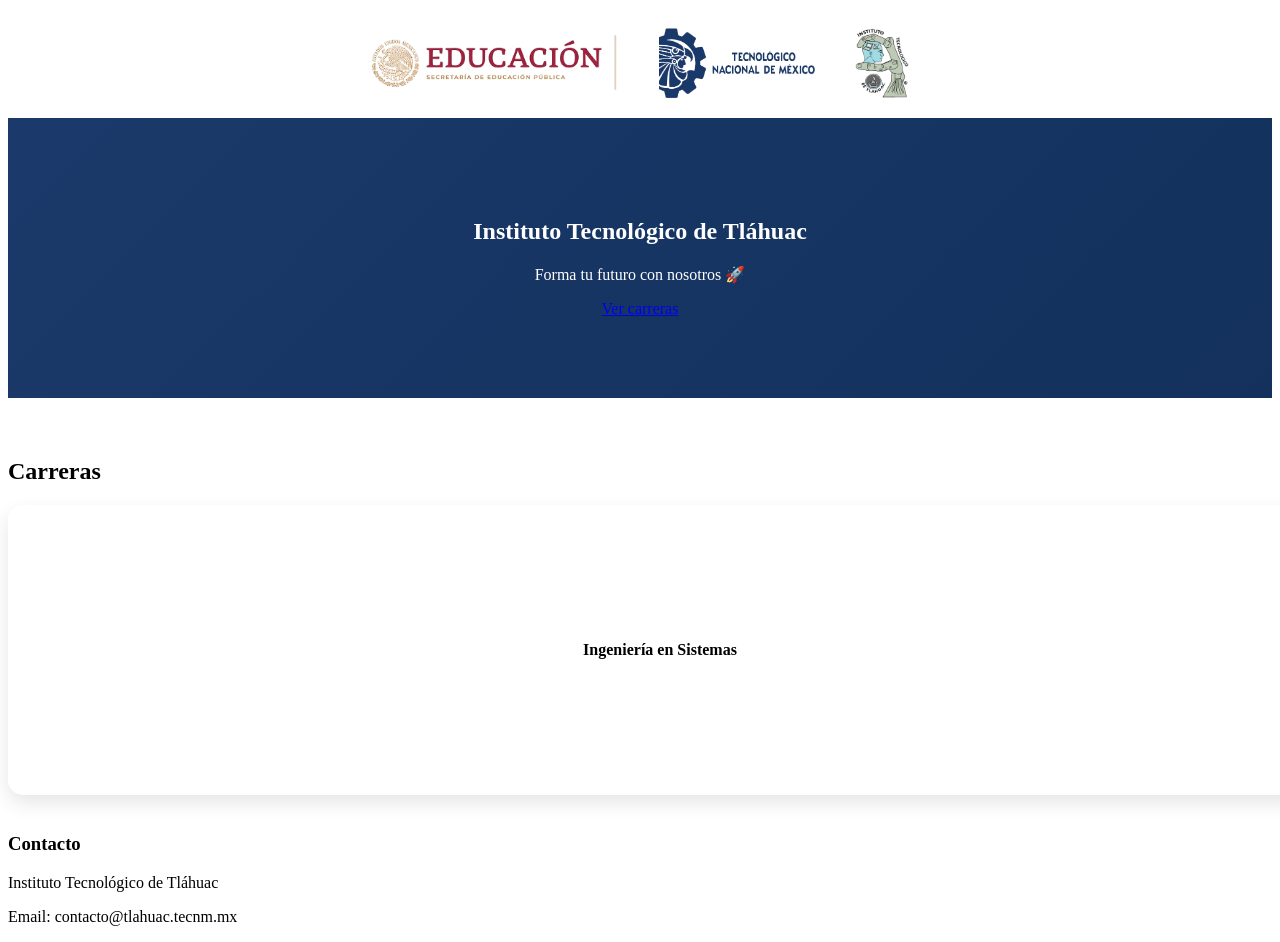
==== index.html @ 38f8c005 "ISC" ====
<!DOCTYPE html>
<html lang="es">

<head>
    <meta charset="UTF-8">
    <title>TecNM Tláhuac</title>

    <!-- Estilo gob.mx -->
    <link href="https://framework-gb.cdn.gob.mx/gm/v3/assets/styles/main.css" rel="stylesheet">
    <link href="https://framework-gb.cdn.gob.mx/gm/v3/assets/images/favicon.ico" rel="shortcut icon">

    <link rel="stylesheet" href="CSS/styles_index.css">

</head>

<body>

    <!-- 🔷 LOGOS -->
    <div class="logos">
        <img src="Imagenes/Logo Edu.png" alt="Educación">
        <img src="Imagenes/Logo 2.png" alt="TecNM">
        <img src="Imagenes/Logo 1.png" alt="Tláhuac">
    </div>

    <!-- 🔥 HERO -->
    <section class="hero">
        <h1>Instituto Tecnológico de Tláhuac</h1>
        <p>Forma tu futuro con nosotros 🚀</p>
        <a href="#carreras" class="btn btn-light">Ver carreras</a>
    </section>

    <!-- 🎓 CARRERAS -->
    <div class="container mt-5" id="carreras">
        <h2 class="text-center mb-4">Carreras</h2>

        <div class="row">
            <div class="col-md-4">
  <div class="flip-card">
    <div class="flip-card-inner">

      <!-- FRENTE -->
      <div class="flip-card-front">
        Ingeniería en Sistemas
      </div>

      <!-- ATRÁS -->
      <div class="flip-card-back">
        <p>Desarrollo de software, IA, redes y tecnología moderna.</p>
        <a href="#" class="btn btn-light">Ver más</a>
      </div>

    </div>
  </div>
</div>

        </div>
    </div>

    <!-- 📞 CONTACTO -->
    <div class="container mt-5 text-center">
        <h3>Contacto</h3>
        <p>Instituto Tecnológico de Tláhuac</p>
        <p>Email: contacto@tlahuac.tecnm.mx</p>
    </div>

    <!-- Script gob -->
    <script src="https://framework-gb.cdn.gob.mx/gm/v3/assets/js/gobmx.js"></script>

</body>

</html>
---- CSS/styles_index.css ----
/* 🔷 LOGOS BONITOS */
.logos {
    background: white;
    padding: 20px;
    display: flex;
    justify-content: center;
    align-items: center;
    gap: 40px;
    flex-wrap: nowrap;
}

.logos img {
    height: 70px;
    object-fit: contain;
}

/* 🔥 HERO */
.hero {
    background: linear-gradient(135deg, #1b396a, #13315c);
    color: white;
    text-align: center;
    padding: 80px 20px;
}

/* 🎓 CARRERAS */
#carreras {
    padding: 40px 0;
}

/* 💥 CARDS FLIP */
.flip-card {
    background-color: transparent;
    width: 100%;
    height: 250px;
    perspective: 1000px;
    margin-bottom: 20px;
}

.flip-card-inner {
    position: relative;
    width: 100%;
    height: 100%;
    text-align: center;
    transition: transform 0.6s;
    transform-style: preserve-3d;
}

.flip-card:hover .flip-card-inner {
    transform: rotateY(180deg);
}

.flip-card-front, .flip-card-back {
    position: absolute;
    width: 100%;
    height: 100%;
    border-radius: 15px;
    backface-visibility: hidden;
    box-shadow: 0 8px 20px rgba(0,0,0,0.1);
}

/* Frente */
.flip-card-front {
    background: white;
    display: flex;
    justify-content: center;
    align-items: center;
    padding: 20px;
    font-weight: bold;
}

/* Parte trasera */
.flip-card-back {
    background: #1b396a;
    color: white;
    transform: rotateY(180deg);
    padding: 20px;
}

/* 📱 RESPONSIVE */
@media (max-width: 768px) {
    .logos {
        flex-wrap: wrap;
    }

    .flip-card {
        height: 220px;
    }
}
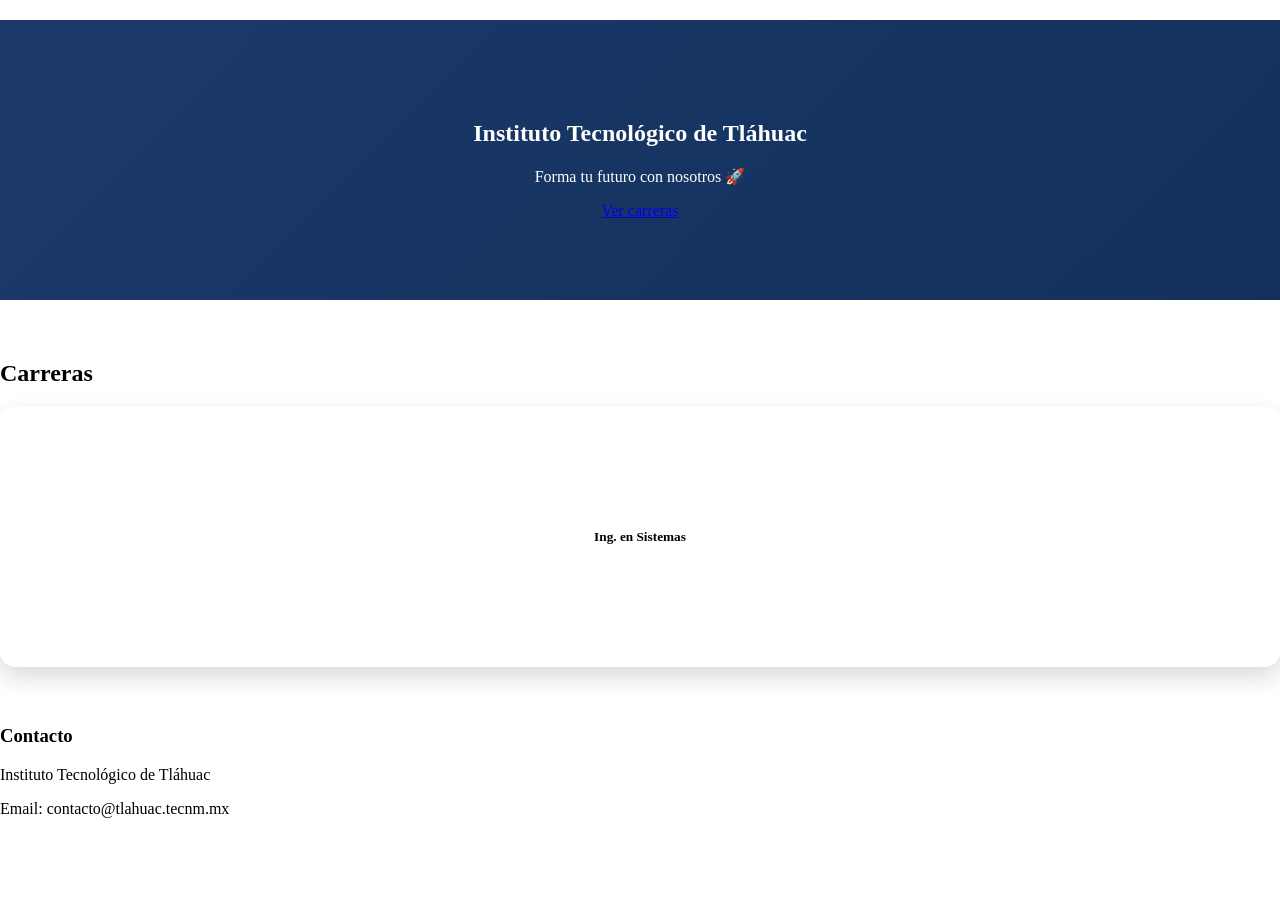
==== commit 4f1bd564: "CSS update" ====
--- a/index.html
+++ b/index.html
@@ -35,23 +35,21 @@
 
         <div class="row">
             <div class="col-md-4">
-  <div class="flip-card">
-    <div class="flip-card-inner">
+                <div class="flip-card">
+                    <div class="flip-card-inner">
 
-      <!-- FRENTE -->
-      <div class="flip-card-front">
-        Ingeniería en Sistemas
-      </div>
+                        <div class="flip-card-front">
+                            <h5>Ing. en Sistemas</h5>
+                        </div>
 
-      <!-- ATRÁS -->
-      <div class="flip-card-back">
-        <p>Desarrollo de software, IA, redes y tecnología moderna.</p>
-        <a href="#" class="btn btn-light">Ver más</a>
-      </div>
+                        <div class="flip-card-back">
+                            <p>Software, IA, redes y desarrollo moderno</p>
+                            <a href="#" class="btn btn-light">Ver más</a>
+                        </div>
 
-    </div>
-  </div>
-</div>
+                    </div>
+                </div>
+            </div>
 
         </div>
     </div>
--- a/CSS/styles_index.css
+++ b/CSS/styles_index.css
@@ -1,17 +1,17 @@
 /* 🔷 LOGOS BONITOS */
 .logos {
     background: white;
-    padding: 20px;
     display: flex;
     justify-content: center;
     align-items: center;
-    gap: 40px;
-    flex-wrap: nowrap;
+    gap: 30px;
+    padding: 20px;
+    position: relative;
+    z-index: 10;
 }
 
 .logos img {
-    height: 70px;
-    object-fit: contain;
+    height: 60px;
 }
 
 /* 🔥 HERO */
@@ -31,16 +31,14 @@
 .flip-card {
     background-color: transparent;
     width: 100%;
-    height: 250px;
+    height: 260px;
     perspective: 1000px;
-    margin-bottom: 20px;
 }
 
 .flip-card-inner {
     position: relative;
     width: 100%;
     height: 100%;
-    text-align: center;
     transition: transform 0.6s;
     transform-style: preserve-3d;
 }
@@ -49,13 +47,14 @@
     transform: rotateY(180deg);
 }
 
-.flip-card-front, .flip-card-back {
+.flip-card-front,
+.flip-card-back {
     position: absolute;
     width: 100%;
     height: 100%;
     border-radius: 15px;
     backface-visibility: hidden;
-    box-shadow: 0 8px 20px rgba(0,0,0,0.1);
+    box-shadow: 0 10px 25px rgba(0, 0, 0, 0.15);
 }
 
 /* Frente */
@@ -64,11 +63,9 @@
     display: flex;
     justify-content: center;
     align-items: center;
-    padding: 20px;
-    font-weight: bold;
 }
 
-/* Parte trasera */
+/* Atrás */
 .flip-card-back {
     background: #1b396a;
     color: white;
@@ -85,4 +82,21 @@
     .flip-card {
         height: 220px;
     }
+}
+
+/* 💀 Quitar espacio raro de gob.mx */
+body {
+    margin: 0;
+    padding: 0;
+}
+
+header,
+.navbar,
+.gobmx-header {
+    margin-bottom: 0 !important;
+}
+
+/* 🔥 Forzar que tu contenido suba */
+.logos {
+    margin-top: -80px;
 }
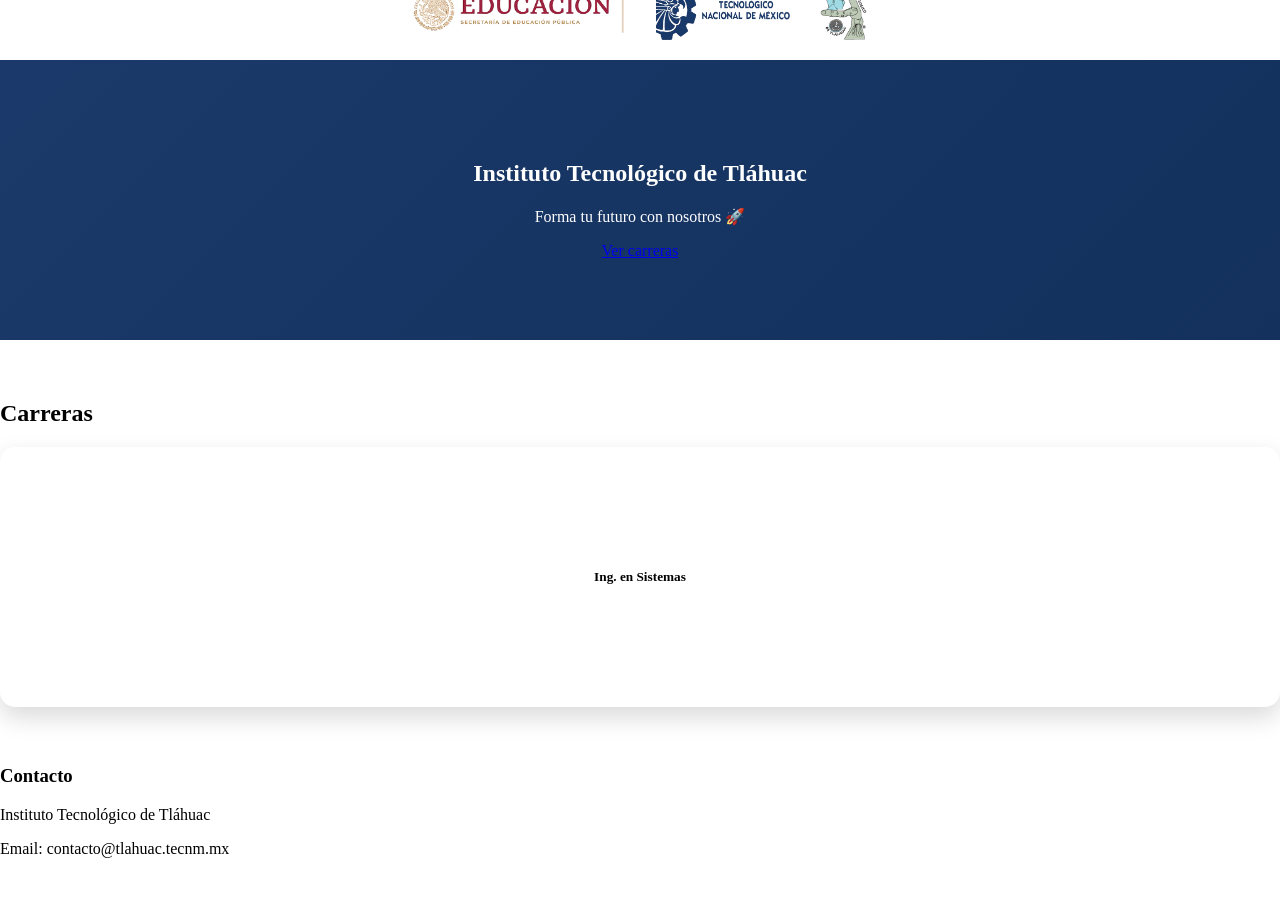
==== commit 027a3e98: "Update" ====
--- a/index.html
+++ b/index.html
@@ -43,7 +43,30 @@
                         </div>
 
                         <div class="flip-card-back">
-                            <p>Software, IA, redes y desarrollo moderno</p>
+                            <p>Aquí va un resumen claro y conciso:
+
+                                <b>Misión y perfil del egresado</b>
+                                <br>
+                                Formar profesionistas líderes con visión estratégica, ética y pensamiento
+                                crítico-creativo, capaces de generar soluciones tecnológicas innovadoras con impacto
+                                social y ambiental positivo.
+                                <br>
+
+                                El egresado estará preparado para:
+                                <br>
+
+                                - Desarrollar software** aplicando metodologías ágiles y buenas prácticas de
+                                ingeniería.<br>
+
+                                - Liderar equipos multidisciplinarios** con enfoque colaborativo, ético y
+                                sustentable.<br>
+
+                                - Diseñar e implementar soluciones tecnológicas** promoviendo la mejora continua y la
+                                generación de valor.<br>
+
+                                - Impulsar la competitividad** de distintos sectores mediante la innovación en TI,
+                                considerando siempre el impacto social y ambiental.<br>
+                            </p>
                             <a href="#" class="btn btn-light">Ver más</a>
                         </div>
 
--- a/CSS/styles_index.css
+++ b/CSS/styles_index.css
@@ -98,5 +98,5 @@
 
 /* 🔥 Forzar que tu contenido suba */
 .logos {
-    margin-top: -80px;
+    margin-top: -40px;
 }
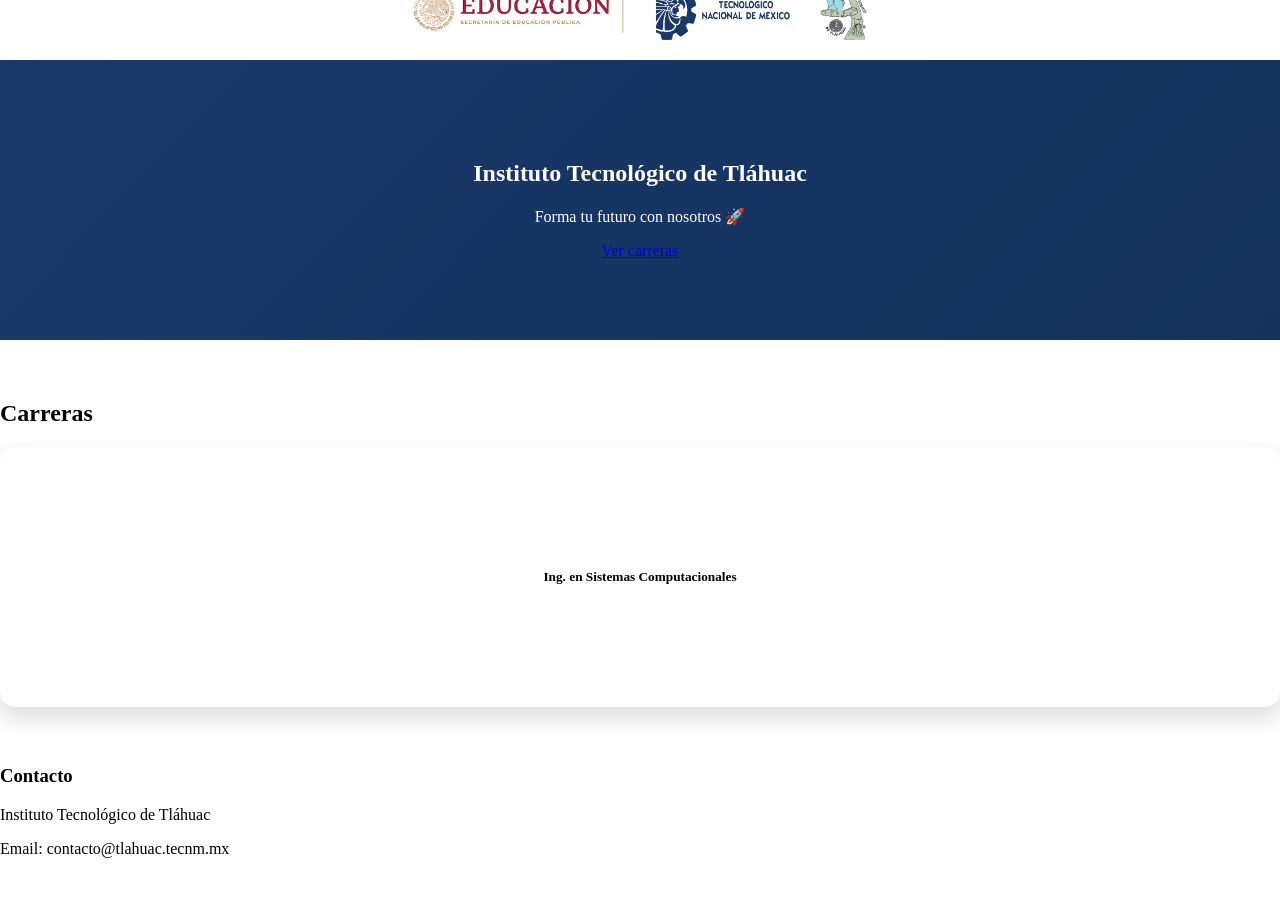
==== commit d392f213: "Falbtaba" ====
--- a/index.html
+++ b/index.html
@@ -39,7 +39,7 @@
                     <div class="flip-card-inner">
 
                         <div class="flip-card-front">
-                            <h5>Ing. en Sistemas</h5>
+                            <h5>Ing. en Sistemas Computacionales</h5>
                         </div>
 
                         <div class="flip-card-back">
@@ -67,7 +67,7 @@
                                 - Impulsar la competitividad** de distintos sectores mediante la innovación en TI,
                                 considerando siempre el impacto social y ambiental.<br>
                             </p>
-                            <a href="#" class="btn btn-light">Ver más</a>
+                            <a href="Paginas/ISC.html" class="btn btn-light">Ver más</a>
                         </div>
 
                     </div>
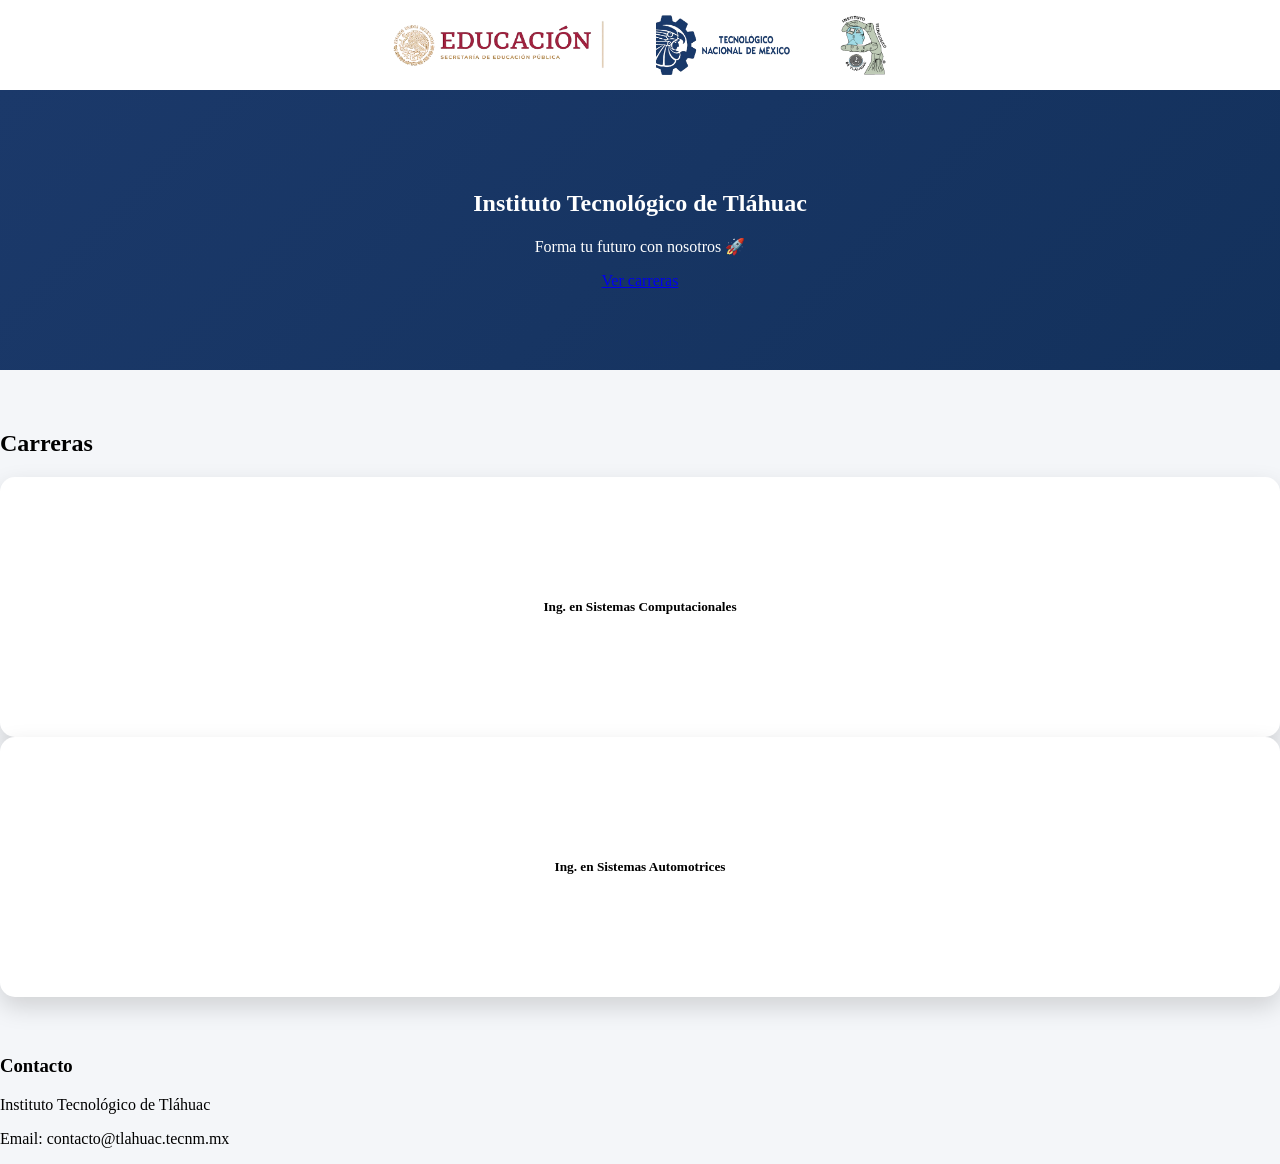
==== commit c5f554bc: "UPDATE2" ====
--- a/index.html
+++ b/index.html
@@ -43,29 +43,12 @@
                         </div>
 
                         <div class="flip-card-back">
-                            <p>Aquí va un resumen claro y conciso:
-
+                            <p>
                                 <b>Misión y perfil del egresado</b>
                                 <br>
-                                Formar profesionistas líderes con visión estratégica, ética y pensamiento
-                                crítico-creativo, capaces de generar soluciones tecnológicas innovadoras con impacto
-                                social y ambiental positivo.
-                                <br>
-
-                                El egresado estará preparado para:
-                                <br>
-
-                                - Desarrollar software** aplicando metodologías ágiles y buenas prácticas de
-                                ingeniería.<br>
-
-                                - Liderar equipos multidisciplinarios** con enfoque colaborativo, ético y
-                                sustentable.<br>
-
-                                - Diseñar e implementar soluciones tecnológicas** promoviendo la mejora continua y la
-                                generación de valor.<br>
-
-                                - Impulsar la competitividad** de distintos sectores mediante la innovación en TI,
-                                considerando siempre el impacto social y ambiental.<br>
+                                <b>Formar profesionistas líderes, éticos e innovadores</b> de desarrollar software,
+                                liderar equipos multidisciplinarios e implementar soluciones tecnológicas que generen
+                                valor social, ambiental y competitivo en un entorno global y sustentable.<br>
                             </p>
                             <a href="Paginas/ISC.html" class="btn btn-light">Ver más</a>
                         </div>
@@ -73,6 +56,34 @@
                     </div>
                 </div>
             </div>
+
+
+            <div class="col-md-4">
+                <div class="flip-card">
+                    <div class="flip-card-inner">
+
+                        <div class="flip-card-front">
+                            <h5>Ing. en Sistemas Automotrices</h5>
+                        </div>
+
+                        <div class="flip-card-back">
+                            <p>
+                                <b>Misión y perfil del egresado</b>
+                                <br>
+                                Formar ingenieros que se desempeñen en el diseño, planeación, desarrollo y
+                                automatización de sistemas automotrices, dentro del marco legal y sustentable,
+                                mediante competencias científicas, tecnológicas y administrativas, con el fin de
+                                atender las necesidades del sector automotriz, con una actitud ética, de liderazgo y
+                                responsabilidad social.
+                                <br>
+                            </p>
+                            <a href="Paginas/ISA.html" class="btn btn-light">Ver más</a>
+                        </div>
+
+                    </div>
+                </div>
+            </div>
+
 
         </div>
     </div>
--- a/CSS/styles_index.css
+++ b/CSS/styles_index.css
@@ -1,17 +1,53 @@
-/* 🔷 LOGOS BONITOS */
+/* 🔷 RESET GENERAL */
+body {
+    margin: 0;
+    padding: 0;
+    background-color: #f4f6f9;
+}
+
+/* 💀 ARREGLAR ESPACIO GOB.MX */
+header, .navbar, .gobmx-header {
+    margin-bottom: 0 !important;
+}
+
+/* 🔥 LOGOS (VERSIÓN PRO) */
 .logos {
-    background: white;
+    background: #ffffff;
     display: flex;
     justify-content: center;
     align-items: center;
-    gap: 30px;
-    padding: 20px;
-    position: relative;
-    z-index: 10;
+    gap: 50px;
+    padding: 15px 0;
+    width: 100%;
+    overflow: hidden;
+    flex-wrap: nowrap;
 }
 
+/* 🔥 IMÁGENES CONTROLADAS */
 .logos img {
-    height: 60px;
+    max-height: 60px;
+    width: auto;
+    object-fit: contain;
+    display: block;
+
+    /* evitar conflictos con gob */
+    position: static !important;
+    float: none !important;
+
+    /* efecto pro */
+    transition: 0.3s;
+}
+
+.logos img:hover {
+    transform: scale(1.1);
+}
+
+/* 📱 RESPONSIVE LOGOS */
+@media (max-width: 768px) {
+    .logos {
+        flex-wrap: wrap;
+        gap: 20px;
+    }
 }
 
 /* 🔥 HERO */
@@ -27,7 +63,7 @@
     padding: 40px 0;
 }
 
-/* 💥 CARDS FLIP */
+/* 💥 TARJETAS FLIP */
 .flip-card {
     background-color: transparent;
     width: 100%;
@@ -47,14 +83,13 @@
     transform: rotateY(180deg);
 }
 
-.flip-card-front,
-.flip-card-back {
+.flip-card-front, .flip-card-back {
     position: absolute;
     width: 100%;
     height: 100%;
     border-radius: 15px;
     backface-visibility: hidden;
-    box-shadow: 0 10px 25px rgba(0, 0, 0, 0.15);
+    box-shadow: 0 10px 25px rgba(0,0,0,0.15);
 }
 
 /* Frente */
@@ -63,6 +98,7 @@
     display: flex;
     justify-content: center;
     align-items: center;
+    font-weight: bold;
 }
 
 /* Atrás */
@@ -71,32 +107,4 @@
     color: white;
     transform: rotateY(180deg);
     padding: 20px;
-}
-
-/* 📱 RESPONSIVE */
-@media (max-width: 768px) {
-    .logos {
-        flex-wrap: wrap;
-    }
-
-    .flip-card {
-        height: 220px;
-    }
-}
-
-/* 💀 Quitar espacio raro de gob.mx */
-body {
-    margin: 0;
-    padding: 0;
-}
-
-header,
-.navbar,
-.gobmx-header {
-    margin-bottom: 0 !important;
-}
-
-/* 🔥 Forzar que tu contenido suba */
-.logos {
-    margin-top: -40px;
 }
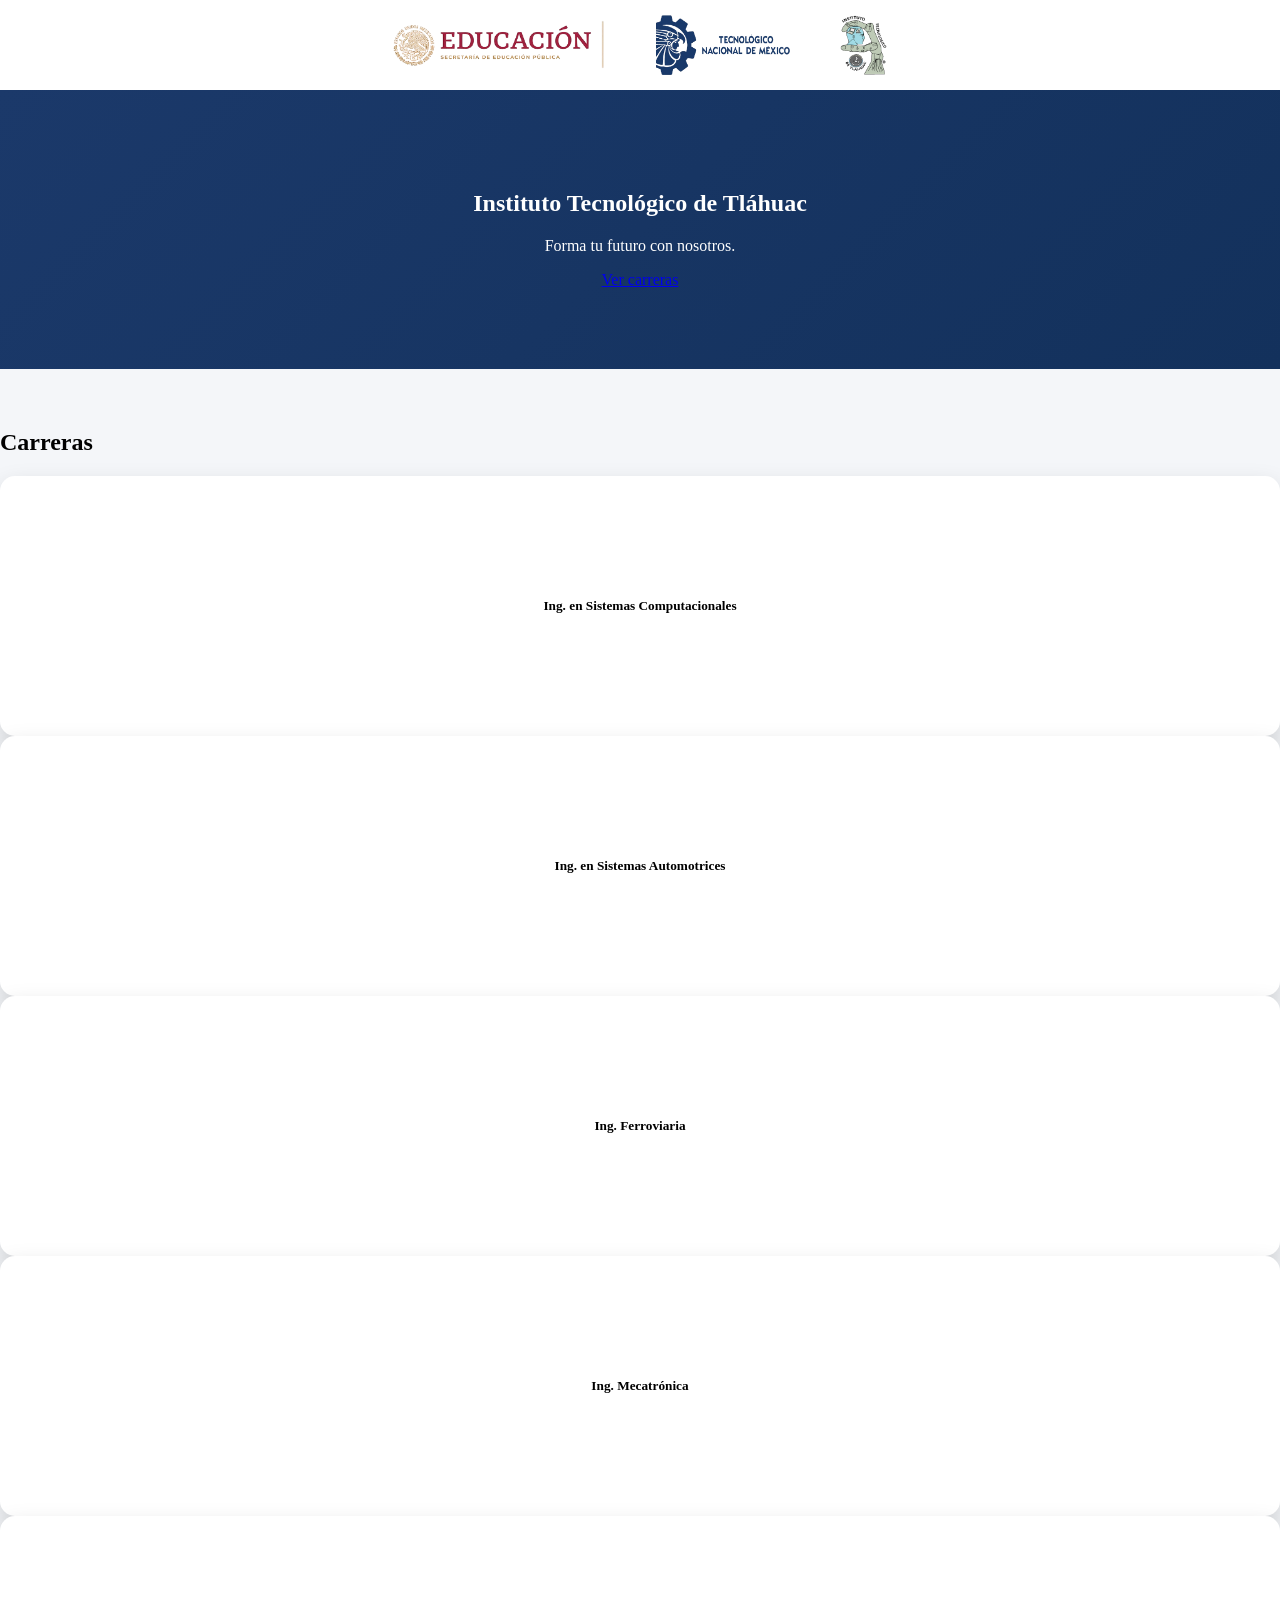
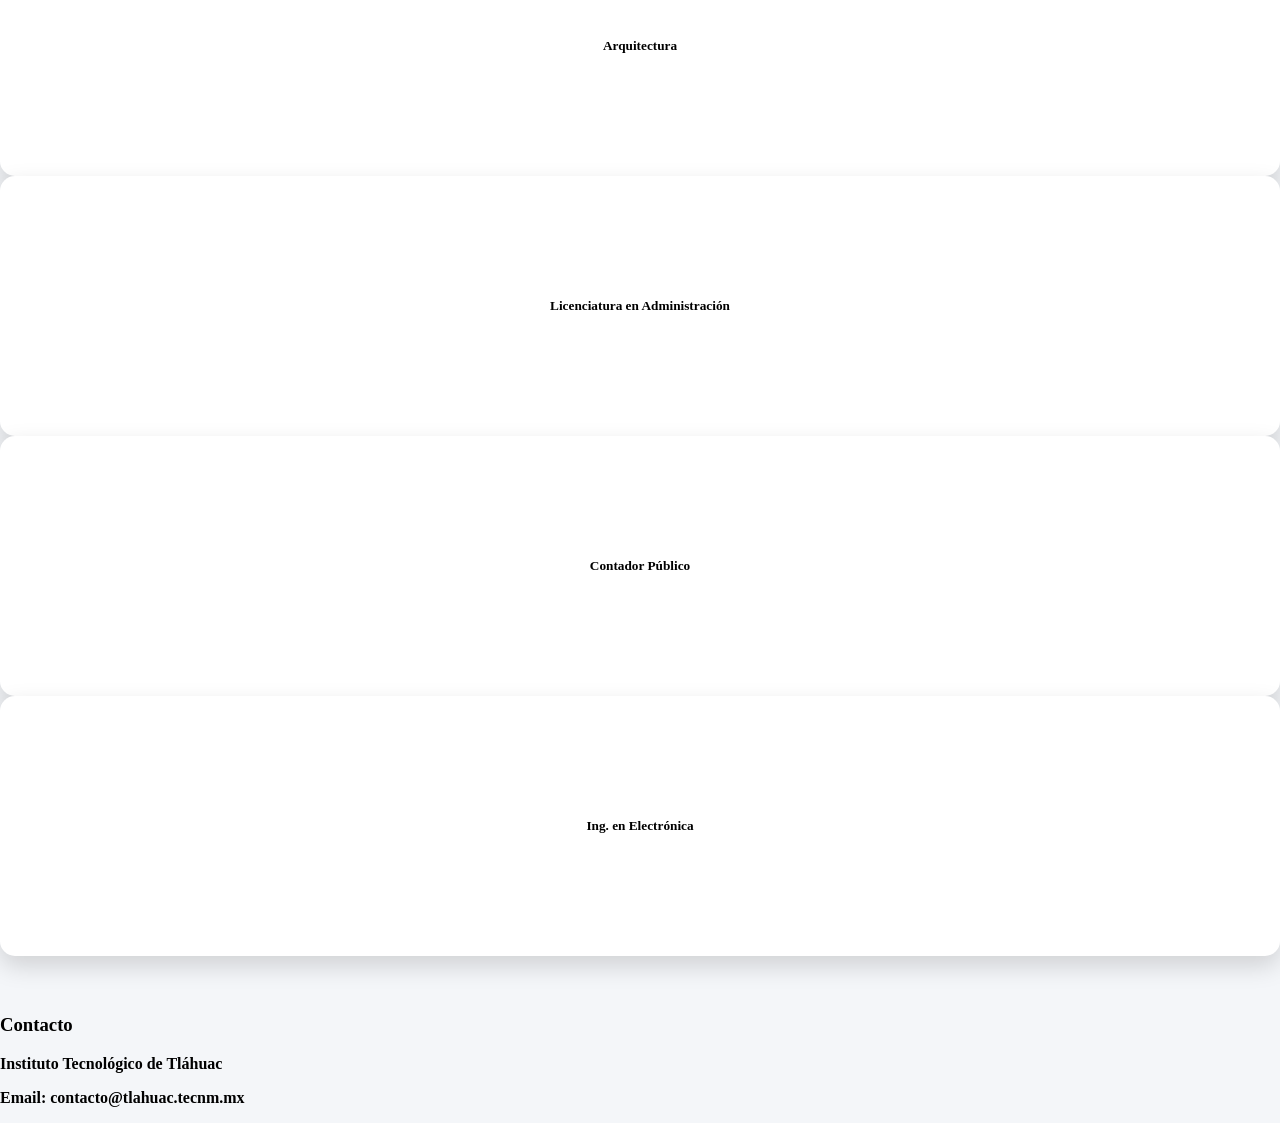
==== commit cc4927bb: "8 carreras" ====
--- a/index.html
+++ b/index.html
@@ -25,7 +25,7 @@
     <!-- 🔥 HERO -->
     <section class="hero">
         <h1>Instituto Tecnológico de Tláhuac</h1>
-        <p>Forma tu futuro con nosotros 🚀</p>
+        <p>Forma tu futuro con nosotros.</p>
         <a href="#carreras" class="btn btn-light">Ver carreras</a>
     </section>
 
@@ -34,6 +34,8 @@
         <h2 class="text-center mb-4">Carreras</h2>
 
         <div class="row">
+
+
             <div class="col-md-4">
                 <div class="flip-card">
                     <div class="flip-card-inner">
@@ -83,6 +85,155 @@
                     </div>
                 </div>
             </div>
+
+
+            <div class="col-md-4">
+                <div class="flip-card">
+                    <div class="flip-card-inner">
+
+                        <div class="flip-card-front">
+                            <h5>Ing. Ferroviaria</h5>
+                        </div>
+
+                        <div class="flip-card-back">
+                            <p>
+                                <b>Misión y perfil del egresado</b>
+                                <br>
+                                Formar profesionales con sentido humano y visión analítica e innovadora; con
+                                capacidad y habilidad de diseñar, construir y mantener sistemas ferroviarios, en un
+                                marco de desarrollo sostenible, con ética y compromiso social.<br>
+                            </p>
+                            <a href="Paginas/ISC.html" class="btn btn-light">Ver más</a>
+                        </div>
+
+                    </div>
+                </div>
+            </div>
+
+
+            <div class="col-md-4">
+                <div class="flip-card">
+                    <div class="flip-card-inner">
+
+                        <div class="flip-card-front">
+                            <h5>Ing. Mecatrónica</h5>
+                        </div>
+
+                        <div class="flip-card-back">
+                            <p>
+                                <b>Misión y perfil del egresado</b>
+                                <br>
+                                **Formar ingenieros mecatrónicos éticos e innovadores**, capaces de diseñar, construir,
+                                automatizar y liderar proyectos que integren tecnologías mecánicas, eléctricas,
+                                electrónicas y computacionales, con responsabilidad social y enfoque sustentable.
+                                <br>
+                            </p>
+                            <a href="Paginas/ISA.html" class="btn btn-light">Ver más</a>
+                        </div>
+
+                    </div>
+                </div>
+            </div>
+
+            <div class="col-md-4">
+                <div class="flip-card">
+                    <div class="flip-card-inner">
+
+                        <div class="flip-card-front">
+                            <h5>Arquitectura</h5>
+                        </div>
+
+                        <div class="flip-card-back">
+                            <p>
+                                <b>Misión y perfil del egresado</b>
+                                <br>
+                                <b>Formar arquitectos líderes, éticos y sustentables, capaces de diseñar, construir
+                                    y gestionar proyectos urbano-arquitectónicos con calidad, innovación y
+                                    responsabilidad social.<br>
+                            </p>
+                            <a href="Paginas/ISC.html" class="btn btn-light">Ver más</a>
+                        </div>
+
+                    </div>
+                </div>
+            </div>
+
+
+            <div class="col-md-4">
+                <div class="flip-card">
+                    <div class="flip-card-inner">
+
+                        <div class="flip-card-front">
+                            <h5>Licenciatura en Administración</h5>
+                        </div>
+
+                        <div class="flip-card-back">
+                            <p>
+                                <b>Misión y perfil del egresado</b>
+                                <br>
+                                Formar administradores estratégicos, éticos e innovadores, capaces de dirigir
+                                organizaciones, optimizar recursos, desarrollar equipos y generar valor económico y
+                                social en un entorno global y sustentable.
+                                <br>
+                            </p>
+                            <a href="Paginas/ISA.html" class="btn btn-light">Ver más</a>
+                        </div>
+
+                    </div>
+                </div>
+            </div>
+
+
+            <div class="col-md-4">
+                <div class="flip-card">
+                    <div class="flip-card-inner">
+
+                        <div class="flip-card-front">
+                            <h5>Contador Público</h5>
+                        </div>
+
+                        <div class="flip-card-back">
+                            <p>
+                                <b>Misión y perfil del egresado</b>
+                                <br>
+                                <b>Formar profesionistas líderes, éticos e innovadores</b> de desarrollar software,
+                                liderar equipos multidisciplinarios e implementar soluciones tecnológicas que generen
+                                valor social, ambiental y competitivo en un entorno global y sustentable.<br>
+                            </p>
+                            <a href="Paginas/ISC.html" class="btn btn-light">Ver más</a>
+                        </div>
+
+                    </div>
+                </div>
+            </div>
+
+
+            <div class="col-md-4">
+                <div class="flip-card">
+                    <div class="flip-card-inner">
+
+                        <div class="flip-card-front">
+                            <h5>Ing. en Electrónica</h5>
+                        </div>
+
+                        <div class="flip-card-back">
+                            <p>
+                                <b>Misión y perfil del egresado</b>
+                                <br>
+                                Formar ingenieros que se desempeñen en el diseño, planeación, desarrollo y
+                                automatización de sistemas automotrices, dentro del marco legal y sustentable,
+                                mediante competencias científicas, tecnológicas y administrativas, con el fin de
+                                atender las necesidades del sector automotriz, con una actitud ética, de liderazgo y
+                                responsabilidad social.
+                                <br>
+                            </p>
+                            <a href="Paginas/ISA.html" class="btn btn-light">Ver más</a>
+                        </div>
+
+                    </div>
+                </div>
+            </div>
+
 
 
         </div>
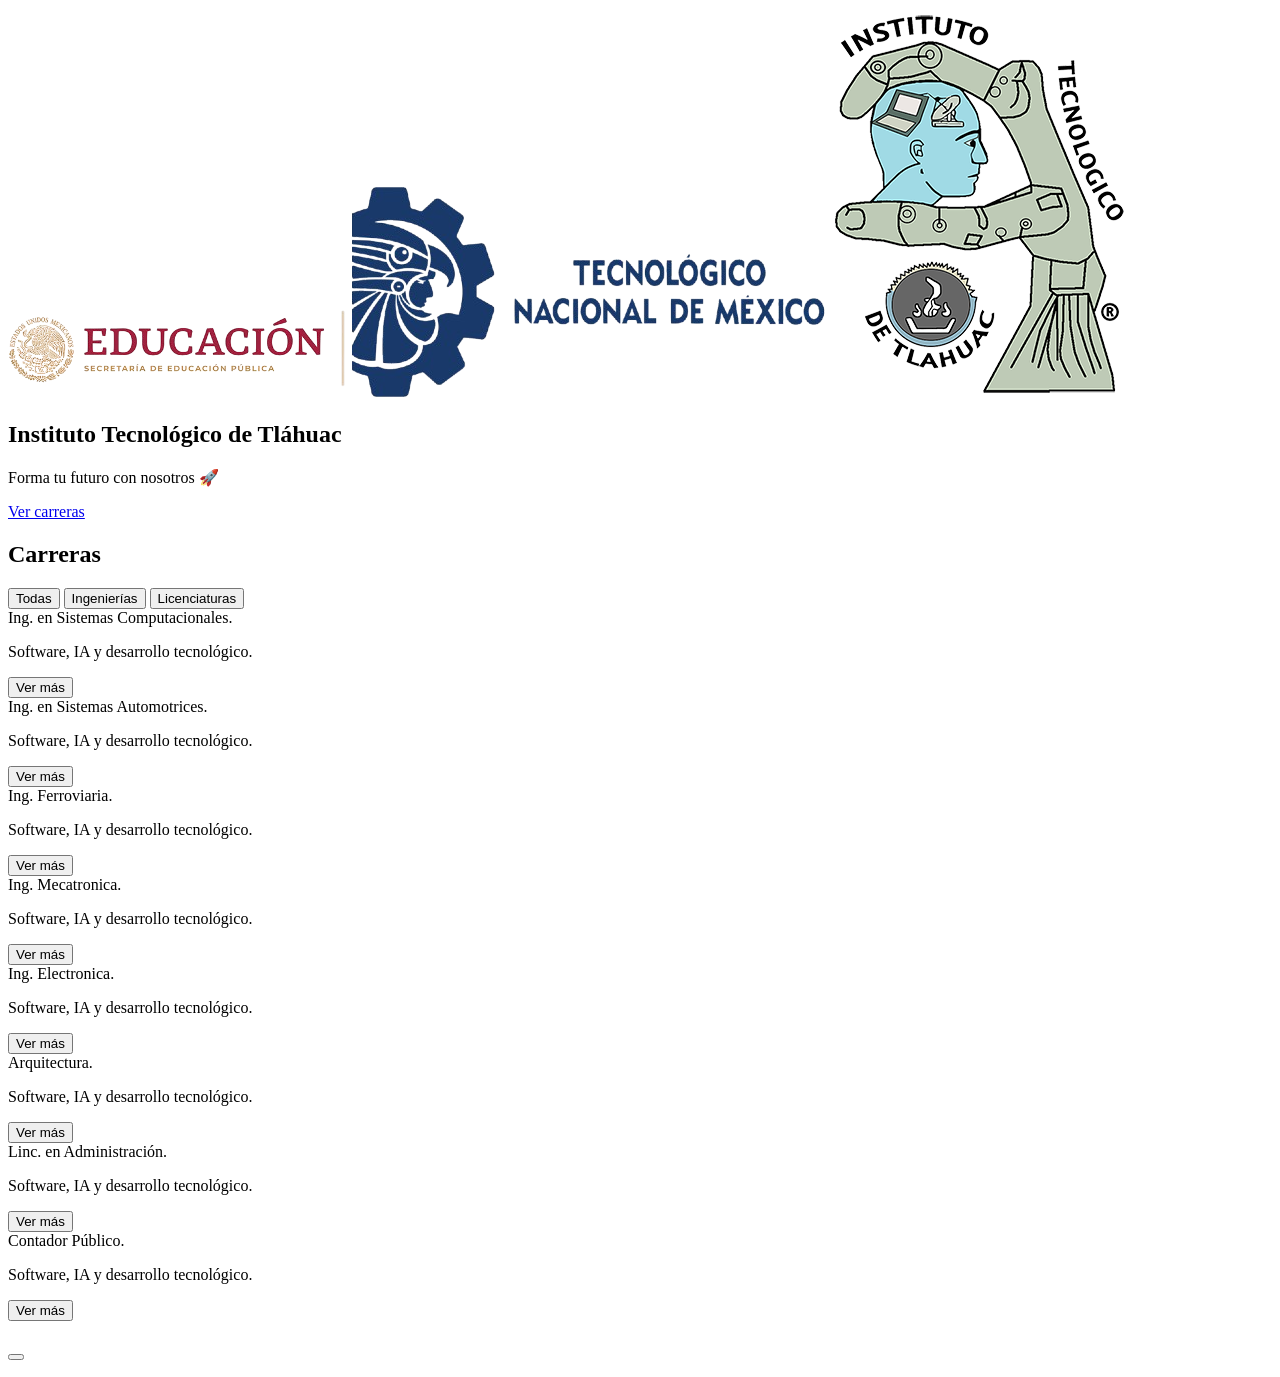
==== commit a0d86410: "Update" ====
--- a/index.html
+++ b/index.html
@@ -5,250 +5,213 @@
     <meta charset="UTF-8">
     <title>TecNM Tláhuac</title>
 
-    <!-- Estilo gob.mx -->
+    <!-- GOB -->
     <link href="https://framework-gb.cdn.gob.mx/gm/v3/assets/styles/main.css" rel="stylesheet">
-    <link href="https://framework-gb.cdn.gob.mx/gm/v3/assets/images/favicon.ico" rel="shortcut icon">
-
-    <link rel="stylesheet" href="CSS/styles_index.css">
-
+
+    <!-- TU CSS -->
+    <link rel="stylesheet" href="CSS/styles.css">
 </head>
 
 <body>
 
     <!-- 🔷 LOGOS -->
     <div class="logos">
-        <img src="Imagenes/Logo Edu.png" alt="Educación">
-        <img src="Imagenes/Logo 2.png" alt="TecNM">
-        <img src="Imagenes/Logo 1.png" alt="Tláhuac">
+        <img src="Imagenes/Logo Edu.png">
+        <img src="Imagenes/Logo 2.png">
+        <img src="Imagenes/Logo 1.png">
     </div>
 
     <!-- 🔥 HERO -->
     <section class="hero">
         <h1>Instituto Tecnológico de Tláhuac</h1>
-        <p>Forma tu futuro con nosotros.</p>
+        <p>Forma tu futuro con nosotros 🚀</p>
         <a href="#carreras" class="btn btn-light">Ver carreras</a>
     </section>
 
     <!-- 🎓 CARRERAS -->
     <div class="container mt-5" id="carreras">
+
         <h2 class="text-center mb-4">Carreras</h2>
 
+        <!-- FILTROS -->
+        <div class="text-center mb-4">
+            <button class="btn btn-outline-primary filtro" data-filtro="todas">Todas</button>
+            <button class="btn btn-outline-primary filtro" data-filtro="ing">Ingenierías</button>
+            <button class="btn btn-outline-primary filtro" data-filtro="lic">Licenciaturas</button>
+        </div>
+
         <div class="row">
 
-
-            <div class="col-md-4">
-                <div class="flip-card">
-                    <div class="flip-card-inner">
-
-                        <div class="flip-card-front">
-                            <h5>Ing. en Sistemas Computacionales</h5>
-                        </div>
-
-                        <div class="flip-card-back">
-                            <p>
-                                <b>Misión y perfil del egresado</b>
-                                <br>
-                                <b>Formar profesionistas líderes, éticos e innovadores</b> de desarrollar software,
-                                liderar equipos multidisciplinarios e implementar soluciones tecnológicas que generen
-                                valor social, ambiental y competitivo en un entorno global y sustentable.<br>
-                            </p>
-                            <a href="Paginas/ISC.html" class="btn btn-light">Ver más</a>
-                        </div>
-
-                    </div>
-                </div>
-            </div>
-
-
-            <div class="col-md-4">
-                <div class="flip-card">
-                    <div class="flip-card-inner">
-
-                        <div class="flip-card-front">
-                            <h5>Ing. en Sistemas Automotrices</h5>
-                        </div>
-
-                        <div class="flip-card-back">
-                            <p>
-                                <b>Misión y perfil del egresado</b>
-                                <br>
-                                Formar ingenieros que se desempeñen en el diseño, planeación, desarrollo y
-                                automatización de sistemas automotrices, dentro del marco legal y sustentable,
-                                mediante competencias científicas, tecnológicas y administrativas, con el fin de
-                                atender las necesidades del sector automotriz, con una actitud ética, de liderazgo y
-                                responsabilidad social.
-                                <br>
-                            </p>
-                            <a href="Paginas/ISA.html" class="btn btn-light">Ver más</a>
-                        </div>
-
-                    </div>
-                </div>
-            </div>
-
-
-            <div class="col-md-4">
-                <div class="flip-card">
-                    <div class="flip-card-inner">
-
-                        <div class="flip-card-front">
-                            <h5>Ing. Ferroviaria</h5>
-                        </div>
-
-                        <div class="flip-card-back">
-                            <p>
-                                <b>Misión y perfil del egresado</b>
-                                <br>
-                                Formar profesionales con sentido humano y visión analítica e innovadora; con
-                                capacidad y habilidad de diseñar, construir y mantener sistemas ferroviarios, en un
-                                marco de desarrollo sostenible, con ética y compromiso social.<br>
-                            </p>
-                            <a href="Paginas/ISC.html" class="btn btn-light">Ver más</a>
-                        </div>
-
-                    </div>
-                </div>
-            </div>
-
-
-            <div class="col-md-4">
-                <div class="flip-card">
-                    <div class="flip-card-inner">
-
-                        <div class="flip-card-front">
-                            <h5>Ing. Mecatrónica</h5>
-                        </div>
-
-                        <div class="flip-card-back">
-                            <p>
-                                <b>Misión y perfil del egresado</b>
-                                <br>
-                                **Formar ingenieros mecatrónicos éticos e innovadores**, capaces de diseñar, construir,
-                                automatizar y liderar proyectos que integren tecnologías mecánicas, eléctricas,
-                                electrónicas y computacionales, con responsabilidad social y enfoque sustentable.
-                                <br>
-                            </p>
-                            <a href="Paginas/ISA.html" class="btn btn-light">Ver más</a>
-                        </div>
-
-                    </div>
-                </div>
-            </div>
-
-            <div class="col-md-4">
-                <div class="flip-card">
-                    <div class="flip-card-inner">
-
-                        <div class="flip-card-front">
-                            <h5>Arquitectura</h5>
-                        </div>
-
-                        <div class="flip-card-back">
-                            <p>
-                                <b>Misión y perfil del egresado</b>
-                                <br>
-                                <b>Formar arquitectos líderes, éticos y sustentables, capaces de diseñar, construir
-                                    y gestionar proyectos urbano-arquitectónicos con calidad, innovación y
-                                    responsabilidad social.<br>
-                            </p>
-                            <a href="Paginas/ISC.html" class="btn btn-light">Ver más</a>
-                        </div>
-
-                    </div>
-                </div>
-            </div>
-
-
-            <div class="col-md-4">
-                <div class="flip-card">
-                    <div class="flip-card-inner">
-
-                        <div class="flip-card-front">
-                            <h5>Licenciatura en Administración</h5>
-                        </div>
-
-                        <div class="flip-card-back">
-                            <p>
-                                <b>Misión y perfil del egresado</b>
-                                <br>
-                                Formar administradores estratégicos, éticos e innovadores, capaces de dirigir
-                                organizaciones, optimizar recursos, desarrollar equipos y generar valor económico y
-                                social en un entorno global y sustentable.
-                                <br>
-                            </p>
-                            <a href="Paginas/ISA.html" class="btn btn-light">Ver más</a>
-                        </div>
-
-                    </div>
-                </div>
-            </div>
-
-
-            <div class="col-md-4">
-                <div class="flip-card">
-                    <div class="flip-card-inner">
-
-                        <div class="flip-card-front">
-                            <h5>Contador Público</h5>
-                        </div>
-
-                        <div class="flip-card-back">
-                            <p>
-                                <b>Misión y perfil del egresado</b>
-                                <br>
-                                <b>Formar profesionistas líderes, éticos e innovadores</b> de desarrollar software,
-                                liderar equipos multidisciplinarios e implementar soluciones tecnológicas que generen
-                                valor social, ambiental y competitivo en un entorno global y sustentable.<br>
-                            </p>
-                            <a href="Paginas/ISC.html" class="btn btn-light">Ver más</a>
-                        </div>
-
-                    </div>
-                </div>
-            </div>
-
-
-            <div class="col-md-4">
-                <div class="flip-card">
-                    <div class="flip-card-inner">
-
-                        <div class="flip-card-front">
-                            <h5>Ing. en Electrónica</h5>
-                        </div>
-
-                        <div class="flip-card-back">
-                            <p>
-                                <b>Misión y perfil del egresado</b>
-                                <br>
-                                Formar ingenieros que se desempeñen en el diseño, planeación, desarrollo y
-                                automatización de sistemas automotrices, dentro del marco legal y sustentable,
-                                mediante competencias científicas, tecnológicas y administrativas, con el fin de
-                                atender las necesidades del sector automotriz, con una actitud ética, de liderazgo y
-                                responsabilidad social.
-                                <br>
-                            </p>
-                            <a href="Paginas/ISA.html" class="btn btn-light">Ver más</a>
-                        </div>
-
-                    </div>
-                </div>
-            </div>
-
-
+            <!-- CARD ISC-->
+            <div class="col-md-3 carrera" data-categoria="ing">
+                <div class="flip-card animar">
+                    <div class="flip-card-inner">
+                        <div class="flip-card-front">
+                            Ing. en Sistemas Computacionales.
+                        </div>
+                        <div class="flip-card-back">
+                            <p>Software, IA y desarrollo tecnológico.</p>
+                            <button class="btn btn-light ver-mas" data-titulo="Ing. en Sistemas"
+                                data-texto="Desarrollo de software, redes e inteligencia artificial.">
+                                Ver más
+                            </button>
+                        </div>
+                    </div>
+                </div>
+            </div>
+
+
+            <!-- CARD ISA-->
+            <div class="col-md-3 carrera" data-categoria="ing">
+                <div class="flip-card animar">
+                    <div class="flip-card-inner">
+                        <div class="flip-card-front">
+                            Ing. en Sistemas Automotrices.
+                        </div>
+                        <div class="flip-card-back">
+                            <p>Software, IA y desarrollo tecnológico.</p>
+                            <button class="btn btn-light ver-mas" data-titulo="Ing. en Sistemas"
+                                data-texto="Desarrollo de software, redes e inteligencia artificial.">
+                                Ver más
+                            </button>
+                        </div>
+                    </div>
+                </div>
+            </div>
+
+            <!-- CARD Ing. Ferroviaria-->
+            <div class="col-md-3 carrera" data-categoria="ing">
+                <div class="flip-card animar">
+                    <div class="flip-card-inner">
+                        <div class="flip-card-front">
+                            Ing. Ferroviaria.
+                        </div>
+                        <div class="flip-card-back">
+                            <p>Software, IA y desarrollo tecnológico.</p>
+                            <button class="btn btn-light ver-mas" data-titulo="Ing. en Sistemas"
+                                data-texto="Desarrollo de software, redes e inteligencia artificial.">
+                                Ver más
+                            </button>
+                        </div>
+                    </div>
+                </div>
+            </div>
+
+            <!-- CARD Ing. en Mecatronica-->
+            <div class="col-md-3 carrera" data-categoria="ing">
+                <div class="flip-card animar">
+                    <div class="flip-card-inner">
+                        <div class="flip-card-front">
+                            Ing. Mecatronica.
+                        </div>
+                        <div class="flip-card-back">
+                            <p>Software, IA y desarrollo tecnológico.</p>
+                            <button class="btn btn-light ver-mas" data-titulo="Ing. en Sistemas"
+                                data-texto="Desarrollo de software, redes e inteligencia artificial.">
+                                Ver más
+                            </button>
+                        </div>
+                    </div>
+                </div>
+            </div>
+
+            <!-- CARD Ing. Electronica-->
+            <div class="col-md-3 carrera" data-categoria="ing">
+                <div class="flip-card animar">
+                    <div class="flip-card-inner">
+                        <div class="flip-card-front">
+                            Ing. Electronica.
+                        </div>
+                        <div class="flip-card-back">
+                            <p>Software, IA y desarrollo tecnológico.</p>
+                            <button class="btn btn-light ver-mas" data-titulo="Ing. en Sistemas"
+                                data-texto="Desarrollo de software, redes e inteligencia artificial.">
+                                Ver más
+                            </button>
+                        </div>
+                    </div>
+                </div>
+            </div>
+
+            <!-- CARD Arquitectura-->
+            <div class="col-md-3 carrera" data-categoria="ing">
+                <div class="flip-card animar">
+                    <div class="flip-card-inner">
+                        <div class="flip-card-front">
+                            Arquitectura.
+                        </div>
+                        <div class="flip-card-back">
+                            <p>Software, IA y desarrollo tecnológico.</p>
+                            <button class="btn btn-light ver-mas" data-titulo="Ing. en Sistemas"
+                                data-texto="Desarrollo de software, redes e inteligencia artificial.">
+                                Ver más
+                            </button>
+                        </div>
+                    </div>
+                </div>
+            </div>
+
+            <!-- CARD Lic. Admin-->
+            <div class="col-md-3 carrera" data-categoria="lic">
+                <div class="flip-card animar">
+                    <div class="flip-card-inner">
+                        <div class="flip-card-front">
+                            Linc. en Administración.
+                        </div>
+                        <div class="flip-card-back">
+                            <p>Software, IA y desarrollo tecnológico.</p>
+                            <button class="btn btn-light ver-mas" data-titulo="Ing. en Sistemas"
+                                data-texto="Desarrollo de software, redes e inteligencia artificial.">
+                                Ver más
+                            </button>
+                        </div>
+                    </div>
+                </div>
+            </div>
+
+            <!-- CARD Contador Publico-->
+            <div class="col-md-3 carrera" data-categoria="ing">
+                <div class="flip-card animar">
+                    <div class="flip-card-inner">
+                        <div class="flip-card-front">
+                            Contador Público.
+                        </div>
+                        <div class="flip-card-back">
+                            <p>Software, IA y desarrollo tecnológico.</p>
+                            <button class="btn btn-light ver-mas" data-titulo="Ing. en Sistemas"
+                                data-texto="Desarrollo de software, redes e inteligencia artificial.">
+                                Ver más
+                            </button>
+                        </div>
+                    </div>
+                </div>
+            </div>
+            <!-- SOLO CAMBIA TEXTO Y CATEGORIA -->
 
         </div>
     </div>
 
-    <!-- 📞 CONTACTO -->
-    <div class="container mt-5 text-center">
-        <h3>Contacto</h3>
-        <p>Instituto Tecnológico de Tláhuac</p>
-        <p>Email: contacto@tlahuac.tecnm.mx</p>
+    <!-- 💎 MODAL -->
+    <div class="modal fade" id="modalCarrera">
+        <div class="modal-dialog">
+            <div class="modal-content">
+                <div class="modal-header">
+                    <h5 id="modalTitulo"></h5>
+                    <button class="btn-close" data-bs-dismiss="modal"></button>
+                </div>
+                <div class="modal-body">
+                    <p id="modalTexto"></p>
+                </div>
+            </div>
+        </div>
     </div>
 
-    <!-- Script gob -->
+    <!-- GOB JS -->
     <script src="https://framework-gb.cdn.gob.mx/gm/v3/assets/js/gobmx.js"></script>
 
+    <!-- TU JS -->
+    <script src="JS/js_indes.js"></script>
+
 </body>
 
 </html>
